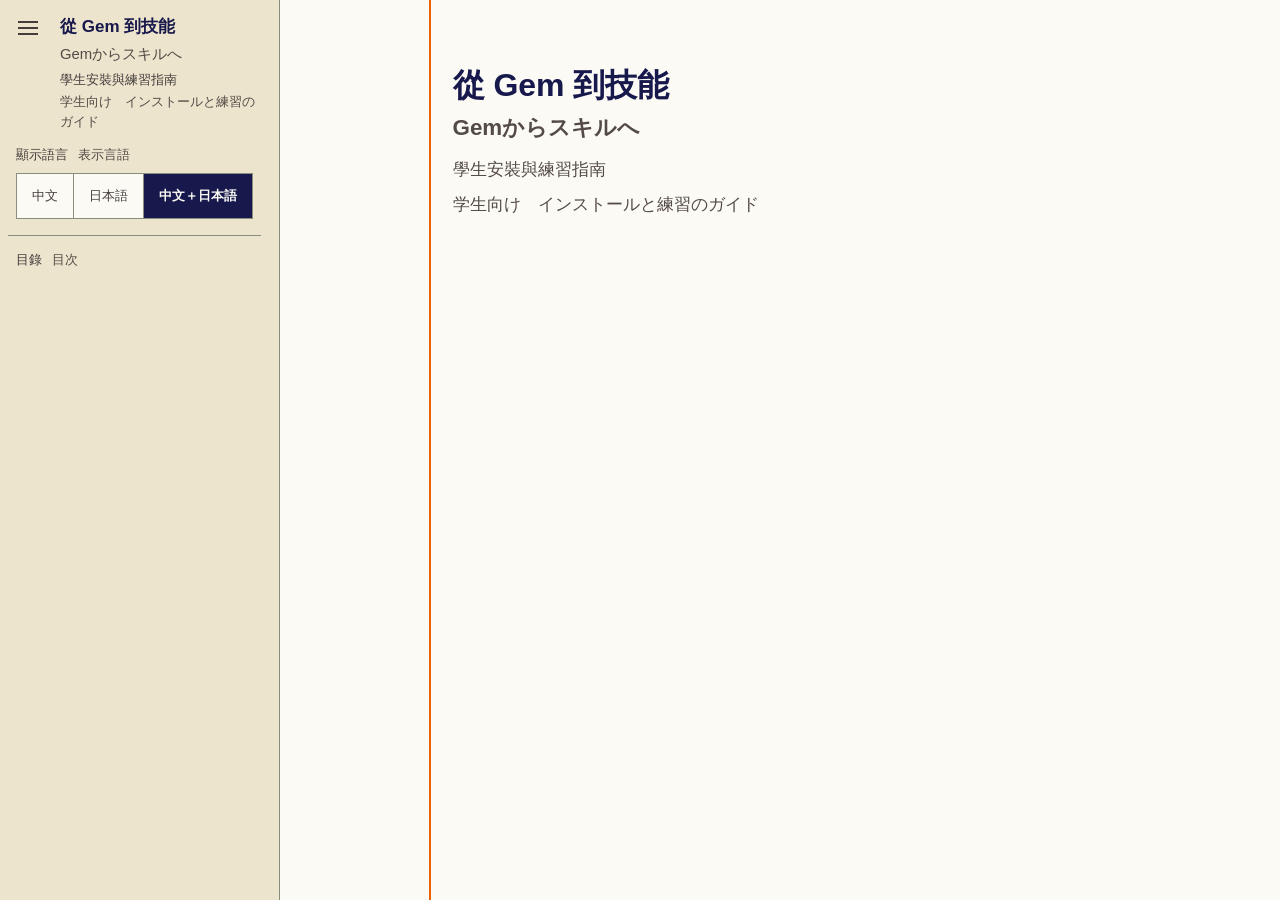
==== index.html @ 8505e349 "P1-3 雙語機制、介面文字與兩頁外框" ====
<!doctype html>
<html lang="zh-Hant-TW" data-lang-mode="both">
<head>
<meta charset="utf-8">
<meta name="viewport" content="width=device-width, initial-scale=1">
<meta http-equiv="Content-Security-Policy"
  content="default-src 'self'; script-src 'self'; style-src 'self'; img-src 'self'; connect-src 'self'; object-src 'none'; base-uri 'self'; form-action 'none'">
<meta name="referrer" content="no-referrer">
<title>從 Gem 到技能｜學生安裝與練習指南</title>
<link rel="stylesheet" href="assets/css/base.css">
<link rel="stylesheet" href="assets/css/components.css">
<script type="module" src="assets/js/main.js"></script>
</head>
<body data-page="student">
<a class="skip-link" href="#main"></a>

<!-- 左側欄的內容由 sidebar.js 建立。沒有 JavaScript 時按鈕沒有作用，所以先隱藏 -->
<button type="button" class="sidebar-toggle" id="sidebar-toggle" aria-controls="sidebar" aria-expanded="false" hidden>
  <span class="sidebar-toggle-icon" aria-hidden="true"></span>
</button>
<aside class="sidebar" id="sidebar"></aside>
<div class="sidebar-backdrop" id="sidebar-backdrop"></div>

<main class="page" id="main" tabindex="-1">
  <article class="sheet" id="article">
    <noscript>
      <p lang="zh-Hant-TW">本頁需要啟用 JavaScript 才能顯示內容。</p>
      <p lang="ja">このページを表示するには、JavaScriptを有効にしてください。</p>
    </noscript>
  </article>
</main>
</body>
</html>
---- assets/css/base.css ----
/* 色票、字型與版面外框。各類區塊的樣式在 components.css。 */

/* ---------- 色票（規格書 5.1） ---------- */
:root {
  --color-zouge: #F8F4E6;         /* 象牙色　流程圖的底色 */
  --color-kinari: #FBFAF5;        /* 生成り色　整個右側內容區的背景 */
  --color-neri: #EDE4CD;          /* 練色　註記框與左側欄背景 */
  --color-binroji: #433D3C;       /* 檳榔子染　正文 */
  --color-kurotsurubami: #544A47; /* 黒橡　次要文字、日語行 */
  --color-tetsukon: #17184B;      /* 鉄紺　標題、程式碼背景 */
  --color-ai: #165E83;            /* 藍色　連結、聚焦外框 */
  --color-kokihi: #C9171E;        /* 深緋　提醒 */
  --color-chitose: #316745;       /* 千歳緑　步驟編號、目前位置 */
  --color-shu: #EB6101;           /* 朱色　只用於裝飾 */
  --color-rikyu: #888E7E;         /* 利休鼠　只用於框線 */
}

/* ---------- 字型（規格書 5.3） ---------- */
:root {
  --font-body-zh: "PingFang TC", "Noto Sans TC", "Microsoft JhengHei", sans-serif;
  --font-body-ja: "Hiragino Sans", "Hiragino Kaku Gothic ProN", "Noto Sans JP", "Meiryo", sans-serif;
  --font-head-zh: "Songti TC", "Noto Serif TC", "Microsoft JhengHei", sans-serif;
  --font-head-ja: "Hiragino Mincho ProN", "Noto Serif JP", "Yu Mincho", "Meiryo", sans-serif;
  --font-code: ui-monospace, "SFMono-Regular", Consolas, "Noto Sans Mono CJK TC", monospace;
}

:lang(zh-Hant-TW) { font-family: var(--font-body-zh); }
:lang(ja) { font-family: var(--font-body-ja); }

/* 標題字型用於網站名稱（h1）、章標題與小節標題。
   :lang 會套用到每一個子元素，所以標題與程式碼需要更高的優先度才蓋得過去 */
.font-head:lang(zh-Hant-TW),
.font-head :lang(zh-Hant-TW) { font-family: var(--font-head-zh); font-weight: 700; }
.font-head:lang(ja),
.font-head :lang(ja) { font-family: var(--font-head-ja); font-weight: 600; }
:is(code, pre):lang(zh-Hant-TW),
:is(code, pre):lang(ja) { font-family: var(--font-code); }

/* ---------- 版面尺寸 ---------- */
:root {
  --sidebar-wide: 280px;
  --sidebar-rail: 56px;
  --sidebar-space: var(--sidebar-wide); /* 內容區要讓出的寬度 */
  --sheet-gutter: 5.5rem;   /* 紙張左側的頁邊，章編號放在這裡 */
  --sheet-line: 4rem;       /* 朱色邊線的位置 */
  --sheet-line-width: 2px;
  --sheet-pad: 3rem;
  --anchor-gap: 2rem;
}

/* ---------- 基本元素 ---------- */
*,
*::before,
*::after { box-sizing: border-box; }

html {
  scrollbar-gutter: stable; /* 捲軸出現時版面不跳動 */
  background: var(--color-kinari);
  -webkit-text-size-adjust: 100%;
  text-size-adjust: 100%;
}

body {
  margin: 0;
  color: var(--color-binroji);
  font-size: 1.0625rem; /* 17px */
  line-height: 1.8;
  overflow-wrap: break-word;
}

p { margin: 0; }
img { display: block; max-width: 100%; height: auto; }
button, input { font-size: inherit; line-height: inherit; color: inherit; }
a { color: var(--color-ai); text-underline-offset: 0.2em; }

:focus-visible { outline: 2px solid var(--color-ai); outline-offset: 2px; }

/* 只給螢幕報讀器，畫面上不顯示 */
.visually-hidden {
  position: absolute;
  width: 1px;
  height: 1px;
  margin: -1px;
  padding: 0;
  overflow: hidden;
  clip-path: inset(50%);
  white-space: nowrap;
  border: 0;
}

/* ---------- 雙語（規格書 6.2） ---------- */
.t { display: block; }
html[data-lang-mode="zh"] .t-ja { display: none; }
html[data-lang-mode="ja"] .t-zh { display: none; }
html[data-lang-mode="both"] .t-ja { color: var(--color-kurotsurubami); margin-top: 0.25em; }

/* ---------- 跳到主要內容 ---------- */
.skip-link {
  position: fixed;
  top: 0.5rem;
  left: 50%;
  z-index: 40;
  padding: 0.5rem 1.25rem;
  background: var(--color-tetsukon);
  color: var(--color-kinari);
  transform: translate(-50%, -200%);
}
.skip-link:focus { transform: translate(-50%, 0); }
html[data-lang-mode="both"] .skip-link .t-ja { color: inherit; }

/* ---------- 內容區：整個右側就是筆記本的紙，沒有外框 ---------- */
.page { margin-left: var(--sidebar-space); }

.sheet {
  position: relative;
  max-width: calc(40em + var(--sheet-gutter) + var(--sheet-pad)); /* 文字欄為 40em */
  min-height: 100vh; /* 內容很短時，朱色邊線也要到畫面底端 */
  min-height: 100dvh;
  margin: 0 auto;
  padding: 4rem var(--sheet-pad) 5rem var(--sheet-gutter);
}

/* 朱色邊線，從頁面頂端貫穿到底端 */
.sheet::before {
  content: "";
  position: absolute;
  top: 0;
  bottom: 0;
  left: var(--sheet-line);
  width: var(--sheet-line-width);
  background: var(--color-shu);
}

.page-title {
  margin: 0;
  color: var(--color-tetsukon);
  font-size: 2rem;
  line-height: 1.35;
}
.page-title .t-ja { font-size: 0.7em; }
.page-subtitle { margin-top: 0.75rem; color: var(--color-kurotsurubami); }
.page-intro { margin-top: 2rem; }

.page-footer {
  margin-top: 4rem;
  padding-top: 1rem;
  border-top: 1px solid var(--color-rikyu);
  color: var(--color-kurotsurubami);
  font-size: 0.875rem;
}

/* ---------- 章與小節 ---------- */
.chapter { margin-top: 5rem; }

.chapter-title {
  position: relative;
  margin: 0 0 1.75rem;
  color: var(--color-tetsukon);
  font-size: 1.6rem;
  line-height: 1.45;
  scroll-margin-top: var(--anchor-gap);
}
.chapter-title .t-ja { font-size: 0.75em; }

/* 章編號懸掛在頁邊 */
.chapter-num {
  position: absolute;
  left: calc(-1 * var(--sheet-gutter));
  width: var(--sheet-line);
  padding-right: 0.9rem;
  text-align: right;
}

/* 朱色短方塊，壓在邊線上 */
.chapter-title::before {
  content: "";
  position: absolute;
  top: 0.25em;
  left: calc(var(--sheet-line) - var(--sheet-gutter) + var(--sheet-line-width) / 2 - 5px);
  width: 10px;
  height: 1em;
  background: var(--color-shu);
}

.section-title {
  margin: 3rem 0 1rem;
  color: var(--color-tetsukon);
  font-size: 1.25rem;
  line-height: 1.5;
  scroll-margin-top: var(--anchor-gap);
}
.section-title .t-ja { font-size: 0.85em; }

/* ---------- 左側欄（規格書 4.1 至 4.4） ---------- */
.sidebar {
  position: fixed;
  top: 0;
  left: 0;
  z-index: 20;
  display: flex;
  flex-direction: column;
  width: var(--sidebar-wide);
  height: 100vh;
  height: 100dvh;
  background: var(--color-neri);
  border-right: 1px solid var(--color-rikyu);
}

.sidebar-toggle {
  position: fixed;
  top: 6px;
  left: 6px;
  z-index: 30;
  display: grid;
  place-items: center;
  width: 44px;
  height: 44px;
  padding: 0;
  background: transparent;
  border: 1px solid transparent;
  border-radius: 50%;
  color: var(--color-binroji);
  cursor: pointer;
}
.sidebar-toggle[hidden] { display: none; }
.sidebar-toggle:hover { background: var(--color-kinari); }

/* 三條線以 CSS 繪製，不受字型影響 */
.sidebar-toggle-icon {
  width: 20px;
  height: 2px;
  background: currentColor;
  box-shadow: 0 -6px currentColor, 0 6px currentColor;
}

.sidebar-head {
  flex: none;
  min-height: 56px;
  padding: 14px 1rem 0.75rem 60px;
  line-height: 1.5;
}
.sidebar-name { color: var(--color-tetsukon); font-weight: 700; }
.sidebar-name .t-ja { font-size: 0.875em; font-weight: 400; }
.sidebar-subtitle { margin-top: 0.25rem; font-size: 0.8125rem; }

/* 目錄超出高度時，只有這一區捲動 */
.sidebar-scroll {
  flex: 1;
  min-height: 0;
  overflow-y: auto;
  overscroll-behavior: contain;
  scrollbar-gutter: stable;
  scrollbar-width: thin;
  scrollbar-color: var(--color-rikyu) transparent;
  padding: 0 0.5rem 1rem;
}

.lang-switch { margin: 0 0 1rem; padding: 0 0.5rem; border: 0; }
.lang-switch legend { padding: 0; font-size: 0.8125rem; }
.lang-switch-options {
  display: flex;
  margin-top: 0.375rem;
  border: 1px solid var(--color-rikyu);
  background: var(--color-kinari);
}
.lang-option { position: relative; flex: 1 1 auto; }
.lang-option + .lang-option { border-left: 1px solid var(--color-rikyu); }
.lang-option input { position: absolute; inset: 0; width: 100%; height: 100%; margin: 0; opacity: 0; cursor: pointer; }
.lang-option span {
  display: grid;
  place-items: center;
  min-height: 44px;
  padding: 0 0.25rem;
  font-size: 0.8125rem;
  white-space: nowrap;
}
.lang-option input:checked + span { background: var(--color-tetsukon); color: var(--color-kinari); font-weight: 700; }
.lang-option input:focus-visible + span { outline: 2px solid var(--color-ai); outline-offset: 2px; }

.toc-title { padding: 0.75rem 0.5rem 0.25rem; border-top: 1px solid var(--color-rikyu); font-size: 0.8125rem; }
html[data-lang-mode="both"] .toc-title .t,
html[data-lang-mode="both"] .lang-switch legend .t { display: inline; margin-right: 0.75em; }

.toc,
.toc-sub,
.rail-list { margin: 0; padding: 0; list-style: none; }

.toc-link {
  display: flex;
  gap: 0.625rem;
  align-items: baseline;
  min-height: 44px;
  padding: 0.5rem 0.5rem 0.5rem 0.625rem;
  border-left: 4px solid transparent;
  color: var(--color-binroji);
  font-size: 0.9375rem;
  line-height: 1.5;
  text-decoration: none;
}
.toc-link .t-ja { font-size: 0.875em; }
html[data-lang-mode="both"] .toc-link .t-ja { margin-top: 0; }
.toc-link:hover { background: var(--color-kinari); }
.toc-num { flex: none; min-width: 1em; }
.toc-sub .toc-link { padding-left: 2.25rem; font-size: 0.875rem; }

.toc-link[aria-current="location"] { border-left-color: var(--color-chitose); font-weight: 700; }

.sidebar-foot { margin-top: 1rem; padding: 0.5rem 0 0; border-top: 1px solid var(--color-rikyu); }
.sidebar-foot .toc-link { color: var(--color-ai); text-decoration: underline; }
html[data-lang-mode="both"] .sidebar-foot .t-ja { color: inherit; }

/* 窄欄：只顯示章編號 */
.rail { display: none; }
.rail-link {
  display: grid;
  place-items: center;
  width: 44px;
  height: 44px;
  margin: 0 auto 4px;
  border: 1px solid var(--color-rikyu);
  border-radius: 50%;
  color: var(--color-binroji);
  text-decoration: none;
}
.rail-link:hover { background: var(--color-kinari); }
.rail-link[aria-current="location"] {
  background: var(--color-chitose);
  border-color: var(--color-chitose);
  color: var(--color-kinari);
  font-weight: 700;
}

.sidebar-backdrop { display: none; }

/* 窄欄的共用樣式：電腦版收合時，以及平板的預設狀態 */
@media (min-width: 1024px) {
  html[data-sidebar="collapsed"] { --sidebar-space: var(--sidebar-rail); }
  html[data-sidebar="collapsed"] .sidebar { width: var(--sidebar-rail); }
  html[data-sidebar="collapsed"] .sidebar-panel { display: none; }
  html[data-sidebar="collapsed"] .rail { display: block; }
  html[data-sidebar="collapsed"] .sidebar-scroll { padding: 4px 0; scrollbar-width: none; scrollbar-gutter: auto; }
}

@media (min-width: 768px) and (max-width: 1023.98px) {
  :root {
    --sidebar-space: var(--sidebar-rail); /* 展開時覆蓋在內容上方，內容不移動 */
    --sheet-gutter: 4.5rem;
    --sheet-line: 3.25rem;
    --sheet-pad: 2.25rem;
  }
  html:not([data-sidebar="expanded"]) .sidebar { width: var(--sidebar-rail); }
  html:not([data-sidebar="expanded"]) .sidebar-panel { display: none; }
  html:not([data-sidebar="expanded"]) .rail { display: block; }
  html:not([data-sidebar="expanded"]) .sidebar-scroll { padding: 4px 0; scrollbar-width: none; scrollbar-gutter: auto; }
  html[data-sidebar="expanded"] .sidebar { box-shadow: 2px 0 12px rgb(67 61 60 / 0.25); }
}

/* 手機：抽屜 */
@media (max-width: 767.98px) {
  :root {
    --sidebar-space: 0px;
    --sheet-gutter: 2rem;
    --sheet-line: 1.125rem;
    --sheet-line-width: 1px;
    --sheet-pad: 1.25rem;
    --anchor-gap: 4.5rem; /* 加上「☰」按鈕的高度 */
  }
  .sheet { padding-top: 4.75rem; padding-bottom: 3rem; }

  /* 頁邊太窄，章編號改放在標題文字前 */
  .chapter { margin-top: 4rem; }
  .chapter-title { display: flex; gap: 0.6em; }
  .chapter-num { position: static; width: auto; padding: 0; }
  .chapter-title::before { width: 8px; margin-left: 1px; }

  .sidebar-toggle {
    top: 10px;
    left: 10px;
    background: var(--color-neri);
    border-color: var(--color-rikyu);
    box-shadow: 0 1px 4px rgb(67 61 60 / 0.2);
  }
  html[data-sidebar="expanded"] .sidebar-toggle { border-color: transparent; box-shadow: none; }
  .sidebar-head { padding: 16px 1rem 0.75rem 64px; min-height: 64px; }

  .sidebar {
    width: min(var(--sidebar-wide), 85vw);
    transform: translateX(-100%);
    visibility: hidden; /* 隱藏時不能被 Tab 鍵選到 */
    transition: transform 0.2s ease, visibility 0.2s;
  }
  html[data-sidebar="expanded"] .sidebar { transform: none; visibility: visible; }
  html[data-sidebar="expanded"] { overflow: hidden; } /* 抽屜開啟時，背後的內容不捲動 */
  html[data-sidebar="expanded"] .sidebar-backdrop {
    display: block;
    position: fixed;
    inset: 0;
    z-index: 10;
    background: rgb(67 61 60 / 0.5);
  }
}

@media (prefers-reduced-motion: reduce) {
  *, *::before, *::after { transition: none !important; animation: none !important; }
  html { scroll-behavior: auto; }
}

/* ---------- 列印 ---------- */
@media print {
  .sidebar, .sidebar-toggle, .sidebar-backdrop, .skip-link { display: none !important; }
  .page { margin-left: 0; }
  .sheet { max-width: none; min-height: 0; }
}
---- assets/css/components.css ----
/* 各類區塊的樣式（規格書 5.4）。每個區塊的最外層都有 block 類別。 */

.block { margin: 1.25rem 0 0; }
.block + .block { margin-top: 1.5rem; }
.section-title + .block { margin-top: 0; }

/* ---------- 行內程式碼 ---------- */
:not(pre) > code {
  padding: 0.1em 0.35em;
  background: var(--color-neri);
  color: var(--color-binroji);
  font-size: 0.9em;
}
/* 註記框本身是練色，行內程式碼改用較亮的底色才分得出來 */
.note code,
.table th code { background: var(--color-kinari); }

/* ---------- 清單 ---------- */
.list { padding-left: 1.5em; }
.list > li + li { margin-top: 0.75rem; }
.list > li::marker { color: var(--color-chitose); }

/* ---------- 步驟 ---------- */
.steps-label { margin-bottom: 0.75rem; color: var(--color-chitose); font-weight: 700; }
html[data-lang-mode="both"] .steps-label .t { display: inline; margin-right: 0.75em; }
html[data-lang-mode="both"] .steps-label .t-ja { color: inherit; }

.steps { margin: 0; padding: 0; list-style: none; counter-reset: step; }
.steps > li {
  position: relative;
  min-height: 2rem;
  padding-left: 3rem;
  counter-increment: step;
}
.steps > li + li { margin-top: 1.5rem; }
.steps > li::before {
  content: counter(step);
  position: absolute;
  top: 0;
  left: 0;
  display: grid;
  place-items: center;
  width: 2rem;
  height: 2rem;
  border-radius: 50%;
  background: var(--color-chitose);
  color: var(--color-kinari);
  font-weight: 700;
  line-height: 1;
}

/* ---------- 小技巧、提醒 ---------- */
.note {
  padding: 1rem 1.25rem;
  border-left: 6px solid var(--color-ai);
  background: var(--color-neri);
}
.note-warning { border-left-color: var(--color-kokihi); }
.note-label { margin-bottom: 0.25rem; font-weight: 700; }
.note-tip .note-label { color: var(--color-ai); }
.note-warning .note-label { color: var(--color-kokihi); }
html[data-lang-mode="both"] .note-label .t { display: inline; margin-right: 0.75em; }
html[data-lang-mode="both"] .note-label .t-ja { color: inherit; }

/* ---------- 流程圖 ---------- */
.flow {
  display: flex;
  gap: 2.25rem;
  padding: 0;
  list-style: none;
}
.flow > li {
  position: relative;
  flex: 1 1 0;
  min-width: 0;
  padding: 0.75rem;
  border: 1px solid var(--color-rikyu);
  background: var(--color-zouge);
  font-size: 0.9375rem;
  line-height: 1.6;
}
/* 箭頭只是裝飾，斜線後的空字串讓螢幕報讀器略過 */
.flow > li:not(:last-child)::after {
  content: "→";
  content: "→" / "";
  position: absolute;
  top: 50%;
  left: 100%;
  width: 2.25rem;
  color: var(--color-binroji);
  text-align: center;
  transform: translateY(-50%);
}

@media (max-width: 767.98px) {
  .flow { flex-direction: column; }
  .flow > li { flex: none; }
  .flow > li:not(:last-child)::after {
    content: "↓";
    content: "↓" / "";
    top: 100%;
    left: 0;
    width: 100%;
    height: 2.25rem;
    line-height: 2.25rem;
    transform: none;
  }
}

/* ---------- 表格 ---------- */
.table-wrap { overflow-x: auto; }
.table {
  width: 100%;
  border-collapse: collapse;
  font-size: 0.9375rem;
  line-height: 1.65;
}
.table:has(th:nth-child(3)) { min-width: 36rem; } /* 三欄以上才需要水平捲動 */
.table th,
.table td {
  padding: 0.75rem 0.875rem;
  border: 1px solid var(--color-rikyu);
  text-align: left;
  vertical-align: top;
}
.table th { background: var(--color-neri); }

/* ---------- 截圖 ---------- */
.shot img { border: 1px solid var(--color-rikyu); }
.shot-mobile { max-width: 360px; }
.shot figcaption {
  margin-top: 0.375rem;
  color: var(--color-kurotsurubami);
  font-size: 0.8125rem;
}
html[data-lang-mode="both"] .shot figcaption .t { display: inline; margin-right: 0.5em; }
.shot-missing {
  display: grid;
  place-items: center;
  min-height: 10rem;
  border: 2px dashed var(--color-rikyu);
  color: var(--color-kurotsurubami);
  text-align: center;
}
/* 日語版截圖只在 ja 模式顯示 */
.shot-img-ja { display: none; }
html[data-lang-mode="ja"] .shot-has-ja .shot-img-ja { display: block; }
html[data-lang-mode="ja"] .shot-has-ja .shot-img-zh { display: none; }

/* ---------- 程式碼 ---------- */
.code-head {
  display: flex;
  gap: 1rem;
  align-items: flex-end;
  justify-content: space-between;
  margin-bottom: 0.5rem;
}
.code-caption { font-weight: 700; }
html[data-lang-mode="both"] .code-caption .t-ja { margin-top: 0; font-weight: 400; }
.code-file { color: var(--color-kurotsurubami); font-size: 0.8125rem; overflow-wrap: anywhere; }
.code-body {
  margin: 0;
  padding: 1.25rem;
  overflow-x: auto;
  background: var(--color-tetsukon);
  color: var(--color-kinari);
  font-size: 0.875rem;
  line-height: 1.7;
  tab-size: 2;
}
/* 複製按鈕放在深色區外，聚焦外框才看得清楚 */
.copy-button {
  flex: none;
  min-width: 5.5rem;
  min-height: 44px;
  padding: 0.25rem 0.875rem;
  border: 1px solid var(--color-ai);
  background: var(--color-kinari);
  color: var(--color-ai);
  font-size: 0.875rem;
  line-height: 1.4;
  cursor: pointer;
}
.copy-button:hover { background: var(--color-neri); }
.copy-button.is-done { border-color: var(--color-chitose); color: var(--color-chitose); }
html[data-lang-mode="both"] .copy-button .t-ja { margin-top: 0; color: inherit; }

/* ---------- 下載 ---------- */
.download { display: flex; flex-wrap: wrap; gap: 1rem; padding: 0; list-style: none; }
.download-link {
  display: block;
  min-height: 44px;
  padding: 0.75rem 1.25rem;
  background: var(--color-ai);
  color: var(--color-kinari);
  line-height: 1.5;
  text-decoration: none;
}
.download-link:hover { background: var(--color-tetsukon); }
.download-link .t { font-weight: 700; }
html[data-lang-mode="both"] .download-link .t-ja { margin-top: 0; color: inherit; font-weight: 400; }
.download-file { display: block; margin-top: 0.25rem; font-size: 0.8125rem; overflow-wrap: anywhere; }

/* ---------- 參考資料與連結 ---------- */
.sources { padding-top: 0.75rem; border-top: 1px solid var(--color-rikyu); font-size: 0.9375rem; }
.sources-title { font-weight: 700; }
html[data-lang-mode="both"] .sources-title .t { display: inline; margin-right: 0.75em; }
.sources ul { margin: 0.25rem 0 0; padding: 0; list-style: none; }
.sources a,
.page-link a { display: block; min-height: 44px; padding: 0.5rem 0; }
html[data-lang-mode="both"] .sources a .t-ja,
html[data-lang-mode="both"] .page-link a .t-ja { margin-top: 0; color: inherit; }

/* ---------- 問答 ---------- */
.faq { border-bottom: 1px solid var(--color-rikyu); }
.block.faq + .block.faq { margin-top: 0; }
.faq summary {
  position: relative;
  min-height: 44px;
  padding: 0.75rem 0 0.75rem 1.75rem;
  color: var(--color-tetsukon);
  font-weight: 700;
  cursor: pointer;
  list-style: none;
}
.faq summary::-webkit-details-marker { display: none; }
.faq summary::before {
  content: "";
  position: absolute;
  top: 1.5rem;
  left: 0.25rem;
  width: 0.5rem;
  height: 0.5rem;
  border: solid var(--color-chitose);
  border-width: 0 2px 2px 0;
  transform: rotate(-45deg);
  transition: transform 0.15s ease;
}
.faq[open] summary::before { transform: rotate(45deg); }
.faq summary .t-ja { font-weight: 400; }
.faq-answer { padding: 0 0 1.25rem 1.75rem; }

/* ---------- 載入失敗 ---------- */
.load-error { padding: 1rem 1.25rem; border-left: 6px solid var(--color-kokihi); background: var(--color-neri); }

@media print {
  .copy-button { display: none; }
  .code-body { white-space: pre-wrap; }
}
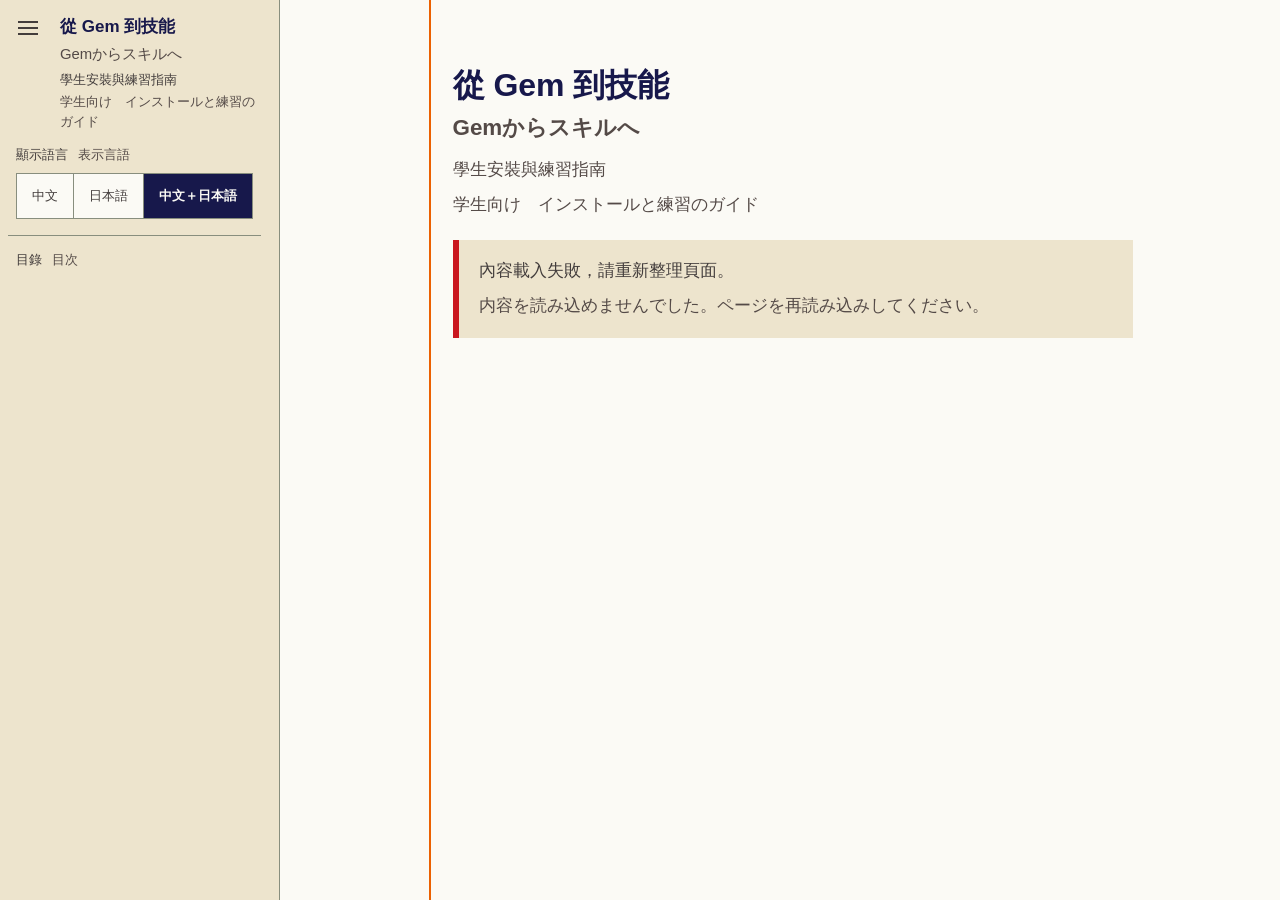
==== commit bc02d6c7: "加入網站圖示" ====
--- a/index.html
+++ b/index.html
@@ -7,6 +7,8 @@
   content="default-src 'self'; script-src 'self'; style-src 'self'; img-src 'self'; connect-src 'self'; object-src 'none'; base-uri 'self'; form-action 'none'">
 <meta name="referrer" content="no-referrer">
 <title>從 Gem 到技能｜學生安裝與練習指南</title>
+<link rel="icon" href="assets/img/icons/favicon.ico" sizes="16x16 32x32 48x48">
+<link rel="apple-touch-icon" href="assets/img/icons/apple-touch-icon.png">
 <link rel="stylesheet" href="assets/css/base.css">
 <link rel="stylesheet" href="assets/css/components.css">
 <script type="module" src="assets/js/main.js"></script>
--- a/assets/css/base.css
+++ b/assets/css/base.css
@@ -148,6 +148,8 @@
   color: var(--color-kurotsurubami);
   font-size: 0.875rem;
 }
+
+.page-footer .t { display: inline; margin-right: 0.75em; }
 
 /* ---------- 章與小節 ---------- */
 .chapter { margin-top: 5rem; }
--- a/assets/css/components.css
+++ b/assets/css/components.css
@@ -133,7 +133,7 @@
   color: var(--color-kurotsurubami);
   font-size: 0.8125rem;
 }
-html[data-lang-mode="both"] .shot figcaption .t { display: inline; margin-right: 0.5em; }
+.shot figcaption .t { display: inline; margin-right: 0.5em; }
 .shot-missing {
   display: grid;
   place-items: center;
